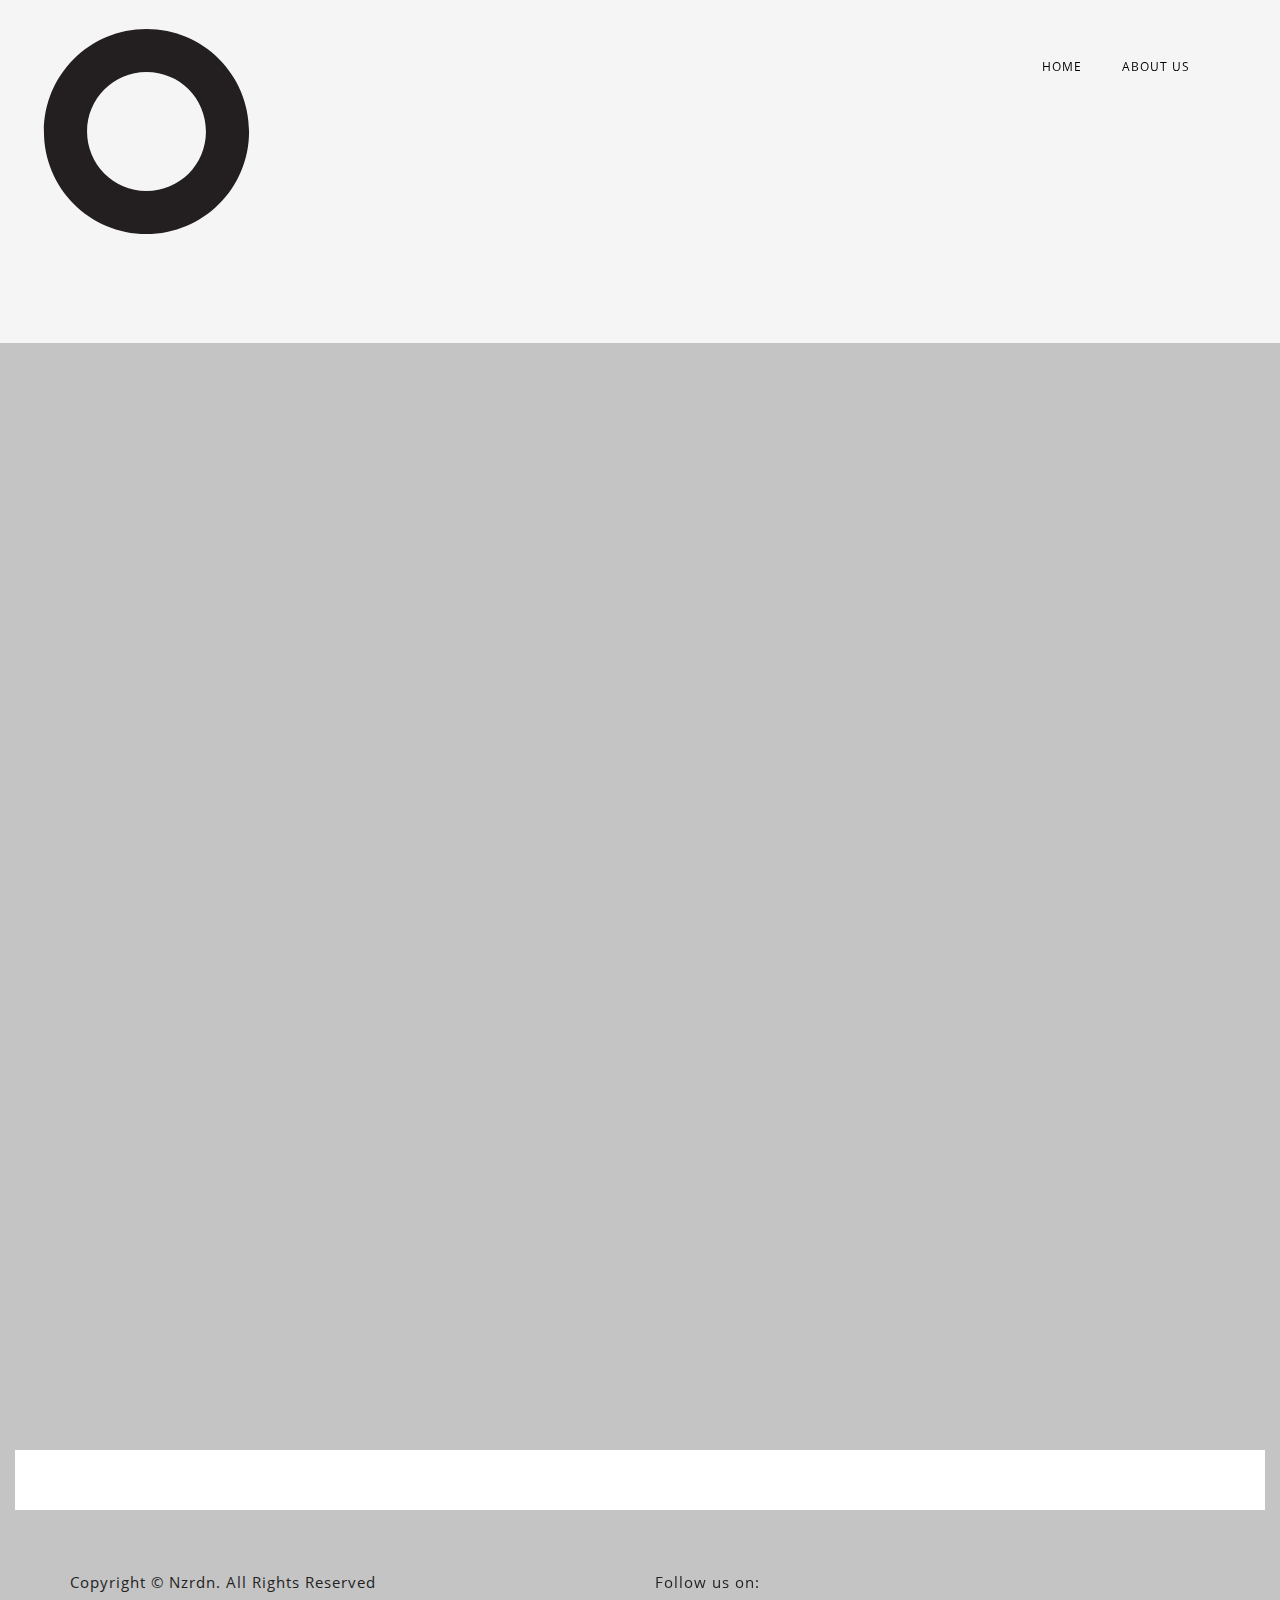
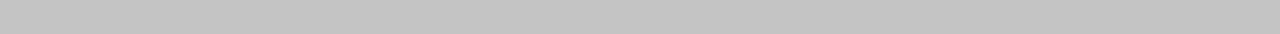
==== about.html @ a49c9fe8 "Update" ====
<!DOCTYPE html>
<html lang="id-ID">

<head>
  <meta charset="utf-8">
  <title>About Us</title>
  <meta name="viewport" content="width=device-width, initial-scale=1.0">
  <!-- Le HTML5 shim, for IE6-8 support of HTML5 elements -->
  <!--[if lt IE 9]>
      <script src="http://html5shim.googlecode.com/svn/trunk/html5.js"></script>
    <![endif]-->
  <link rel="shortcut icon" href="favicon.ico">

  </style>
  <link rel="stylesheet" id="stylesheet-css" href="css/style.css" type="text/css" media="all">
  <link rel="stylesheet" id="flex-slider-css" href="css/flexslider.css" type="text/css" media="all">
  <link rel="stylesheet" id="owl_carousel-css" href="css/owl.carousel.css" type="text/css" media="all">
  <link rel="stylesheet" id="owl_transitions-css" href="css/owl.transitions.css" type="text/css" media="all">
  <link rel="stylesheet" id="owl_theme-css" href="css/owl.theme.css" type="text/css" media="all">
  <link rel="stylesheet" id="contact-form-7-css" href="css/styles.css" type="text/css" media="all">
  <link rel="stylesheet" id="rs-plugin-settings-css" href="css/settings.css" type="text/css" media="all">
  <link rel="stylesheet" id="black-on-white-css" href="css/black-on-white.css" type="text/css" media="all">
  <link rel="stylesheet" id="nice-loader-styles-css" href="css/front-styles.css" type="text/css" media="all">
  <link rel="stylesheet" id="fontawesome-css" href="css/font-awesome.min.css" type="text/css" media="all">
  <!--[if IE 7]>
<link rel='stylesheet' id='fontawesome-ie-css'  href='//netdna.bootstrapcdn.com/font-awesome/3.2.1/css/font-awesome-ie7.min.css?ver=1.3.9' type='text/css' media='all' />
<![endif]-->
  <link rel="stylesheet" id="js_composer_front-css" href="css/js_composer.min.css" type="text/css" media="all">
  <link rel="stylesheet" id="redux-google-fonts-oi_options-css" href="css/css.css" type="text/css" media="all">
  <link rel="stylesheet" id="jetpack_css-css" href="css/jetpack.css" type="text/css" media="all">
  <link rel="stylesheet" href="css/style2.css" type="text/css" media="all">
  <style>
    /* Accessible for screen readers but hidden from view */
    .fa-hidden {
      position: absolute;
      left: -10000px;
      top: auto;
      width: 1px;
      height: 1px;
      overflow: hidden;
    }

    .rtl .fa-hidden {
      left: 10000px;
    }

    .fa-showtext {
      margin-right: 5px;
    }
  </style>
  <script type="text/javascript" src="js/jquery.js"></script>
  <script type="text/javascript" src="js/jquery-migrate.min.js"></script>
  <script type="text/javascript" src="js/jquery.themepunch.tools.min.js"></script>
  <script type="text/javascript" src="js/jquery.themepunch.revolution.min.js"></script>
  <script type="text/javascript">
    /* <![CDATA[ */
    var SnazzyDataForSnazzyMaps = [];
    SnazzyDataForSnazzyMaps = { "id": 151, "name": "Ultra Light with Labels", "description": "Light Rust", "url": "https:\/\/snazzymaps.com\/style\/151\/ultra-light-with-labels", "imageUrl": "https:\/\/snazzy-maps-cdn.azureedge.net\/assets\/151-ultra-light-with-labels.png?v=20170110063604", "json": "[{\"featureType\":\"water\",\"elementType\":\"geometry\",\"stylers\":[{\"color\":\"#e9e9e9\"},{\"lightness\":17}]},{\"featureType\":\"landscape\",\"elementType\":\"geometry\",\"stylers\":[{\"color\":\"#f5f5f5\"},{\"lightness\":20}]},{\"featureType\":\"road.highway\",\"elementType\":\"geometry.fill\",\"stylers\":[{\"color\":\"#ffffff\"},{\"lightness\":17}]},{\"featureType\":\"road.highway\",\"elementType\":\"geometry.stroke\",\"stylers\":[{\"color\":\"#ffffff\"},{\"lightness\":29},{\"weight\":0.2}]},{\"featureType\":\"road.arterial\",\"elementType\":\"geometry\",\"stylers\":[{\"color\":\"#ffffff\"},{\"lightness\":18}]},{\"featureType\":\"road.local\",\"elementType\":\"geometry\",\"stylers\":[{\"color\":\"#ffffff\"},{\"lightness\":16}]},{\"featureType\":\"poi\",\"elementType\":\"geometry\",\"stylers\":[{\"color\":\"#f5f5f5\"},{\"lightness\":21}]},{\"featureType\":\"poi.park\",\"elementType\":\"geometry\",\"stylers\":[{\"color\":\"#dedede\"},{\"lightness\":21}]},{\"elementType\":\"labels.text.stroke\",\"stylers\":[{\"visibility\":\"on\"},{\"color\":\"#ffffff\"},{\"lightness\":16}]},{\"elementType\":\"labels.text.fill\",\"stylers\":[{\"saturation\":36},{\"color\":\"#333333\"},{\"lightness\":40}]},{\"elementType\":\"labels.icon\",\"stylers\":[{\"visibility\":\"off\"}]},{\"featureType\":\"transit\",\"elementType\":\"geometry\",\"stylers\":[{\"color\":\"#f2f2f2\"},{\"lightness\":19}]},{\"featureType\":\"administrative\",\"elementType\":\"geometry.fill\",\"stylers\":[{\"color\":\"#fefefe\"},{\"lightness\":20}]},{\"featureType\":\"administrative\",\"elementType\":\"geometry.stroke\",\"stylers\":[{\"color\":\"#fefefe\"},{\"lightness\":17},{\"weight\":1.2}]}]", "views": 335987, "favorites": 800, "createdBy": { "name": "hawasan", "url": "http:\/\/www.haveasign.pl" }, "createdOn": "2014-11-04T03:01:33.197", "tags": ["greyscale", "light"], "colors": ["gray", "white"] };
/* ]]> */
  </script>


  <style type="text/css" id="csseditorphone">
    @media only screen and (min-width: 320px) and (max-width: 667px) {
      blockquote {
        font-size: 21px;
        margin-left: 0px !important;
      }

      .oi_post_holder {
        padding: 10px;
      }

      .wpb_text_column {
        padding-left: 10px !important;
        padding-right: 10px !important;
      }

    }
  </style>

  <style>
    .wuc-overlay {
      background-image: url('');
    }

    #wuc-wrapper #wuc-box h2.title,
    #wuc-box .subtitle,
    #defaultCountdown,
    #defaultCountdown span {
      color: #fff
    }
  </style>
  <link rel="alternate" href="#" hreflang="id">
  <link rel="alternate" href="#" hreflang="en">

  <style type="text/css">
    img#wpstats {
      display: none
    }
  </style>

  <meta name="generator"
    content="Powered by Slider Revolution 5.2.5.4 - responsive, Mobile-Friendly Slider Plugin for WordPress with comfortable drag and drop interface.">
  <link rel="stylesheet" type="text/css" id="wp-custom-css" href="index_1.html">
  <style type="text/css" data-type="vc_shortcodes-custom-css">
    .vc_custom_1485144330082 {
      margin-top: 80px !important;
      margin-bottom: 80px !important;
      padding-left: 8% !important;
    }
  </style><noscript>
    <style type="text/css">
      .wpb_animate_when_almost_visible {
        opacity: 1;
      }
    </style>
  </noscript>
  <link href="css/css_1.css" rel="stylesheet">
  <link href="css/css_2.css" rel="stylesheet">

</head>

<body
  class="home page-template page-template-portfolio page-template-portfolio-php page page-id-2400 wp_nice_loader_body wpb-js-composer js-comp-ver-4.12 vc_responsive">
  <!-- Content Area -->
  <div class="oi_head_holder">
    <div class="container">
      <div class="row">
        <div class="col-md-3 col-sm-3 io_xs">
          <a class="brand-logo" href="#"><img src="fonts/orkha.svg" alt=""></a>
        </div>
        <div class="col-md-9 col-sm-9 io_xs">
          <i class="fa fa-bars visible-xs oi_xs_menu"></i>
          <div class="menu-menu-bahasa-container">
            <ul id="menu-menu-bahasa" class="oi_header_menu">
              <li id="menu-item-2385" class="menu-item menu-item-type-post_type menu-item-object-page menu-item-2385"><a
                  href="index.html">Home</a></li>
              <li id="menu-item-2461" class="menu-item menu-item-type-post_type menu-item-object-page menu-item-2461"><a
                  href="about.html">About Us</a></li>
            </ul>
          </div>
        </div>
      </div>

      <div class="oi_real_menu_holder text-center">

      </div>
    </div>
  </div>
  <div class="clearfix"></div>
  <div class="this_page">

    <div class="oi_s_t_wo_s">
      <div class="container-fluid">
        <div data-vc-parallax="1.5"
          class="vc_row wpb_row vc_row-fluid oi_inner_without_paddings parent vc_row-o-full-height vc_row-o-content-middle vc_general vc_parallax vc_parallax-content-moving">
          <div class="wpb_column vc_column_container vc_col-sm-12">
            <div class="vc_column-inner ">
              <div class="wpb_wrapper">
                <div
                  class="wpb_text_column wpb_content_element  wpb_animate_when_almost_visible wpb_bottom-to-top vc_custom_1485144330082 intro">
                  <div class="wpb_wrapper">
                    <h1 style="text-align: left;">About Us</h1>
                  </div>
                </div>
              </div>
            </div>
          </div>
        </div>
        <div id="see-more-holder" class="vc_row wpb_row vc_row-fluid oi_inner_without_paddings">
          <div class="wpb_column vc_column_container vc_col-sm-12">
            <div class="vc_column-inner ">
              <div class="wpb_wrapper">
                <div class="wpb_raw_code wpb_content_element wpb_raw_html">
                  <div class="wpb_wrapper">

                    <script>
                      $('#scrollDown').click(function () {
                        $("html, body").animate({ scrollTop: $(window).height() }, 800);
                        return false;
                      });
                    </script>
                  </div>
                </div>
              </div>
            </div>
          </div>
        </div>
        <div class="row oi_port_container oi_wall">

          <div class="oi_strange_portfolio_item oi_col col-md-4 wall-portfolio-squre illustration print ">
            <div class="oi_vc_potrfolio oi_p_x1" style="background:url(images/leftover-ig-1-.jpg)">
              <a class="oi_vc_port_mask" style="background:#ffffff" href="#">
                <div class="oi_vc_text_span text-center">
                  <h3 class="oi_sub_legend" style="color:rgb(0, 0, 0)">Ivan Eliansyah</h3>
                  <div class="oi_vc_port_cat" style="color:#fff"></div>
                </div>
              </a>
            </div>
          </div>

          <div
            class="oi_strange_portfolio_item oi_col col-md-4 wall-portfolio-squre book-cover editorial illustration ">
            <div class="oi_vc_potrfolio oi_p_x1" style="background:url(images/.jpg)">
              <a class="oi_vc_port_mask" style="background:#ffffff" href="#">
                <div class="oi_vc_text_span text-center">
                  <h3 class="oi_sub_legend" style="color:#000000">Nizarudin Fahmi</h3>
                  <div class="oi_vc_port_cat" style="color:#fff"></div>
                </div>
              </a>
            </div>
          </div>

          <div class="oi_strange_portfolio_item oi_col col-md-4 wall-portfolio-squre branding logos ">
            <div class="oi_vc_potrfolio oi_p_x1" style="background:url(images/cover-pancasila-.jpg)">
              <a class="oi_vc_port_mask" style="background:#ffffff" href="#">
                <div class="oi_vc_text_span text-center">
                  <h3 class="oi_sub_legend" style="color:#000000">M. Ja'far Samsul</h3>
                  <div class="oi_vc_port_cat" style="color:#fff">Jafar </div>
                </div>
              </a>
            </div>
          </div>

        </div>
        <div class="oi_load_more_holder">

          <span class="oi_counts"><span id="oi_masorny_posts_per_page">9</span> / <span
              id="oi_max_masorny_posts">13</span></span>
        </div>
      </div>
    </div>
  </div>
  <!--<a class="oi_full_btn" href="#">View our entire WordPress theme collection →</a>-->
  <div class="container">
    <div class="oi_footer">
      <div class="row">
        <div class="col-md-6 footer_text">
          Copyright © Nzrdn. All Rights Reserved </div>
        <div class="col-md-6 footer_text socials">
          Follow us on:&nbsp;&nbsp;<a href="#"><i class="fa fa-facebook-square"></i></a><a href="#"><i
              class="fa fa-twitter-square"></i></a><a href="#"><i class="fa fa-instagram"></i></a><a href="#"><i
              class="fa fa-behance"></i></a>
        </div>
      </div>
    </div>
  </div>




  <div style="display:none">
  </div>
  <script type="text/javascript" src="js/scripts.js"></script>
  <script type="text/javascript" src="js/devicepx-jetpack.js"></script>
  <script type="text/javascript" src="js/front-scripts.js"></script>
  <script type="text/javascript" src="js/gprofiles.js"></script>
  <script type="text/javascript" src="js/wpgroho.js"></script>
  <script type="text/javascript" src="js/bootstrap.min.js"></script>
  <script type="text/javascript" src="js/jquery.waitforimages.js"></script>
  <script type="text/javascript" src="js/isotope.pkgd.min.js"></script>
  <script type="text/javascript" src="js/lightbox.min.js"></script>
  <script type="text/javascript" src="js/jquery.flexslider-min.js"></script>
  <script type="text/javascript" src="js/imagesloaded.js"></script>
  <script type="text/javascript" src="js/gmap3.min.js"></script>
  <script type="text/javascript" src="js/custom.js"></script>
  <script type="text/javascript" src="js/wp-embed.min.js"></script>
  <script type="text/javascript" src="js/js_composer_front.min.js"></script>
  <script type="text/javascript" src="js/skrollr.min.js"></script>
  <script type="text/javascript" src="js/waypoints.min.js"></script>
  <script>        $('#scrollDown').click(function () {
      $("html, body").animate({ scrollTop: $(window).height() }, 800);
      return false;
    });
  </script>
</body>

</html>
---- css/style.css ----
/*
Theme Name: Buran
Theme URI: http://themeforest.net/user/OrangeIdea/portfolio
Description: Buran - Responsive Theme For WordPress
Author: OrangeIdea
Author URI: http://themeforest.net/user/OrangeIdea
Version: 1.0.8
Tags: one-column, two-columns, left-sidebar, right-sidebar, fluid-layout, fixed-layout, custom-menu, full-width-template, rtl-language-support, sticky-post, theme-options, translation-ready
License: 
License URI:
*/
@import url('bootstrap.css');
@import url('main_style.css');
@import url('options.css');
---- css/styles.css ----
div.wpcf7 {
	margin: 0;
	padding: 0;
}

div.wpcf7-response-output {
	margin: 2em 0.5em 1em;
	padding: 0.2em 1em;
}

div.wpcf7 .screen-reader-response {
	position: absolute;
	overflow: hidden;
	clip: rect(1px, 1px, 1px, 1px);
	height: 1px;
	width: 1px;
	margin: 0;
	padding: 0;
	border: 0;
}

div.wpcf7-mail-sent-ok {
	border: 2px solid #398f14;
}

div.wpcf7-mail-sent-ng {
	border: 2px solid #ff0000;
}

div.wpcf7-spam-blocked {
	border: 2px solid #ffa500;
}

div.wpcf7-validation-errors {
	border: 2px solid #f7e700;
}

.wpcf7-form-control-wrap {
	position: relative;
}

span.wpcf7-not-valid-tip {
	color: #f00;
	font-size: 1em;
	font-weight: normal;
	display: block;
}

.use-floating-validation-tip span.wpcf7-not-valid-tip {
	position: absolute;
	top: 20%;
	left: 20%;
	z-index: 100;
	border: 1px solid #ff0000;
	background: #fff;
	padding: .2em .8em;
}

span.wpcf7-list-item {
	display: inline-block;
	margin: 0 0 0 1em;
}

span.wpcf7-list-item-label::before,
span.wpcf7-list-item-label::after {
	content: " ";
}

.wpcf7-display-none {
	display: none;
}

div.wpcf7 .ajax-loader {
	visibility: hidden;
	display: inline-block;
	background-image: url('../images/ajax-loader.gif');
	width: 16px;
	height: 16px;
	border: none;
	padding: 0;
	margin: 0 0 0 4px;
	vertical-align: middle;
}

div.wpcf7 .ajax-loader.is-active {
	visibility: visible;
}

div.wpcf7 div.ajax-error {
	display: none;
}

div.wpcf7 .placeheld {
	color: #888;
}

div.wpcf7 .wpcf7-recaptcha iframe {
	margin-bottom: 0;
}

div.wpcf7 input[type="file"] {
	cursor: pointer;
}

div.wpcf7 input[type="file"]:disabled {
	cursor: default;
}
---- css/settings.css ----
/*-----------------------------------------------------------------------------

-	Revolution Slider 5.0 Default Style Settings -

Screen Stylesheet

version:   	5.0.0
date:      	29/10/15
author:		themepunch
email:     	info@themepunch.com
website:   	http://www.themepunch.com
-----------------------------------------------------------------------------*/



.rtl {	direction: rtl;}
@font-face {
  font-family: 'revicons';
  src: url('../fonts/revicons.eot');
  src: url('../fonts/revicons.eot#iefix') format('embedded-opentype'),
       url('../fonts/revicons.woff') format('woff'),
       url('../fonts/revicons.ttf') format('truetype'),
       url('../fonts/revicons.svg#revicons') format('svg');
  font-weight: normal;
  font-style: normal;
}

 [class^="revicon-"]:before, [class*=" revicon-"]:before {
  font-family: "revicons";
  font-style: normal;
  font-weight: normal;
  speak: none;
  display: inline-block;
  text-decoration: inherit;
  width: 1em;
  margin-right: .2em;
  text-align: center; 

  /* For safety - reset parent styles, that can break glyph codes*/
  font-variant: normal;
  text-transform: none;

  /* fix buttons height, for twitter bootstrap */
  line-height: 1em;

  /* Animation center compensation - margins should be symmetric */
  /* remove if not needed */
  margin-left: .2em;

  /* you can be more comfortable with increased icons size */
  /* font-size: 120%; */

  /* Uncomment for 3D effect */
  /* text-shadow: 1px 1px 1px rgba(127, 127, 127, 0.3); */
}

.revicon-search-1:before { content: '\e802'; } /* '' */
.revicon-pencil-1:before { content: '\e831'; } /* '' */
.revicon-picture-1:before { content: '\e803'; } /* '' */
.revicon-cancel:before { content: '\e80a'; } /* '' */
.revicon-info-circled:before { content: '\e80f'; } /* '' */
.revicon-trash:before { content: '\e801'; } /* '' */
.revicon-left-dir:before { content: '\e817'; } /* '' */
.revicon-right-dir:before { content: '\e818'; } /* '' */
.revicon-down-open:before { content: '\e83b'; } /* '' */
.revicon-left-open:before { content: '\e819'; } /* '' */
.revicon-right-open:before { content: '\e81a'; } /* '' */
.revicon-angle-left:before { content: '\e820'; } /* '' */
.revicon-angle-right:before { content: '\e81d'; } /* '' */
.revicon-left-big:before { content: '\e81f'; } /* '' */
.revicon-right-big:before { content: '\e81e'; } /* '' */
.revicon-magic:before { content: '\e807'; } /* '' */
.revicon-picture:before { content: '\e800'; } /* '' */
.revicon-export:before { content: '\e80b'; } /* '' */
.revicon-cog:before { content: '\e832'; } /* '' */
.revicon-login:before { content: '\e833'; } /* '' */
.revicon-logout:before { content: '\e834'; } /* '' */
.revicon-video:before { content: '\e805'; } /* '' */
.revicon-arrow-combo:before { content: '\e827'; } /* '' */
.revicon-left-open-1:before { content: '\e82a'; } /* '' */
.revicon-right-open-1:before { content: '\e82b'; } /* '' */
.revicon-left-open-mini:before { content: '\e822'; } /* '' */
.revicon-right-open-mini:before { content: '\e823'; } /* '' */
.revicon-left-open-big:before { content: '\e824'; } /* '' */
.revicon-right-open-big:before { content: '\e825'; } /* '' */
.revicon-left:before { content: '\e836'; } /* '' */
.revicon-right:before { content: '\e826'; } /* '' */
.revicon-ccw:before { content: '\e808'; } /* '' */
.revicon-arrows-ccw:before { content: '\e806'; } /* '' */
.revicon-palette:before { content: '\e829'; } /* '' */
.revicon-list-add:before { content: '\e80c'; } /* '' */
.revicon-doc:before { content: '\e809'; } /* '' */
.revicon-left-open-outline:before { content: '\e82e'; } /* '' */
.revicon-left-open-2:before { content: '\e82c'; } /* '' */
.revicon-right-open-outline:before { content: '\e82f'; } /* '' */
.revicon-right-open-2:before { content: '\e82d'; } /* '' */
.revicon-equalizer:before { content: '\e83a'; } /* '' */
.revicon-layers-alt:before { content: '\e804'; } /* '' */
.revicon-popup:before { content: '\e828'; } /* '' */

							

/******************************
	-	BASIC STYLES		-
******************************/

.rev_slider_wrapper{
	position:relative;
	z-index: 0;
}


.rev_slider{
	position:relative;
	overflow:visible;
}

.tp-overflow-hidden { overflow:hidden;}

.tp-simpleresponsive img,
.rev_slider img{
	max-width:none !important;
	-moz-transition: none;
	-webkit-transition: none;
	-o-transition: none;
	transition: none;
	margin:0px;
	padding:0px;
	border-width:0px;
	border:none;
}

.rev_slider .no-slides-text{
	font-weight:bold;
	text-align:center;
	padding-top:80px;
}

.rev_slider >ul,
.rev_slider_wrapper >ul,
.tp-revslider-mainul >li,
.rev_slider >ul >li,
.rev_slider >ul >li:before,
.tp-revslider-mainul >li:before,
.tp-simpleresponsive >ul,
.tp-simpleresponsive >ul >li,
.tp-simpleresponsive >ul >li:before,
.tp-revslider-mainul >li,
.tp-simpleresponsive >ul >li{
	list-style:none !important;
	position:absolute;	
	margin:0px !important;
	padding:0px !important;
	overflow-x: visible;
	overflow-y: visible;
	list-style-type: none !important;
	background-image:none;
	background-position:0px 0px;
	text-indent: 0em;
	top:0px;left:0px;
}


.tp-revslider-mainul >li,
.rev_slider >ul >li,
.rev_slider >ul >li:before,
.tp-revslider-mainul >li:before,
.tp-simpleresponsive >ul >li,
.tp-simpleresponsive >ul >li:before,
.tp-revslider-mainul >li,
.tp-simpleresponsive >ul >li { 
	visibility:hidden; 
}

.tp-revslider-slidesli,
.tp-revslider-mainul	{	
	padding:0 !important; 
	margin:0 !important; 
	list-style:none !important;
}

.rev_slider li.tp-revslider-slidesli {
    position: absolute !important;
}


.tp-caption .rs-untoggled-content { display:block;}
.tp-caption .rs-toggled-content { display:none;}

.rs-toggle-content-active.tp-caption .rs-toggled-content { display:block;}
.rs-toggle-content-active.tp-caption .rs-untoggled-content { display:none;}

.rev_slider .tp-caption,
.rev_slider .caption 	{ 
	position:relative;  
	visibility:hidden; 
	white-space: nowrap;
	display: block;
}


.rev_slider .tp-mask-wrap .tp-caption,
.rev_slider .tp-mask-wrap *:last-child,
.wpb_text_column .rev_slider .tp-mask-wrap .tp-caption,
.wpb_text_column .rev_slider .tp-mask-wrap *:last-child{
	margin-bottom:0;

}

.tp-svg-layer svg {	width:100%; height:100%;position: relative;vertical-align: top}

	
/* CAROUSEL FUNCTIONS */
.tp-carousel-wrapper {
	cursor:url(../openhand.cur), move;
}
.tp-carousel-wrapper.dragged {
	cursor:url(../closedhand.cur), move;
}

/* ADDED FOR SLIDELINK MANAGEMENT */
.tp-caption {
	z-index:1
}

.tp_inner_padding {	
	box-sizing:border-box;	
	-webkit-box-sizing:border-box;
	-moz-box-sizing:border-box;
	max-height:none !important;	
}


.tp-caption {	
	-moz-user-select: none;
	-khtml-user-select: none;
	-webkit-user-select: none;
	-o-user-select: none;	
	position:absolute;
	-webkit-font-smoothing: antialiased !important;
}

.tp-caption.tp-layer-selectable {
	-moz-user-select: all;
	-khtml-user-select: all;
	-webkit-user-select: all;
	-o-user-select: all;	
}

.tp-forcenotvisible,
.tp-hide-revslider,
.tp-caption.tp-hidden-caption {	
	visibility:hidden !important; 
	display:none !important
}

.rev_slider embed,
.rev_slider iframe,
.rev_slider object,
.rev_slider audio,
.rev_slider video {
	max-width: none !important
}






/**********************************************
	-	FULLSCREEN AND FULLWIDHT CONTAINERS	-
**********************************************/
.rev_slider_wrapper	{	width:100%;}

.fullscreen-container {	
	position:relative;
	padding:0;
}


.fullwidthbanner-container{
	position:relative;
	padding:0;
	overflow:hidden;
}

.fullwidthbanner-container .fullwidthabanner{
	width:100%;
	position:relative;
}



/*********************************
	-	SPECIAL TP CAPTIONS -
**********************************/

.tp-static-layers				{	
	position:absolute; z-index:101; top:0px;left:0px;
	/*pointer-events:none;*/

}


.tp-caption .frontcorner		{
	width: 0;
	height: 0;
	border-left: 40px solid transparent;
	border-right: 0px solid transparent;
	border-top: 40px solid #00A8FF;
	position: absolute;left:-40px;top:0px;
}

.tp-caption .backcorner		{
	width: 0;
	height: 0;
	border-left: 0px solid transparent;
	border-right: 40px solid transparent;
	border-bottom: 40px solid #00A8FF;
	position: absolute;right:0px;top:0px;
}

.tp-caption .frontcornertop		{
	width: 0;
	height: 0;
	border-left: 40px solid transparent;
	border-right: 0px solid transparent;
	border-bottom: 40px solid #00A8FF;
	position: absolute;left:-40px;top:0px;
}

.tp-caption .backcornertop		{
	width: 0;
	height: 0;
	border-left: 0px solid transparent;
	border-right: 40px solid transparent;
	border-top: 40px solid #00A8FF;
	position: absolute;right:0px;top:0px;
}
									
.tp-layer-inner-rotation {	
	position: relative !important;
}		


/***********************************************
	-	SPECIAL ALTERNATIVE IMAGE SETTINGS	-
***********************************************/

img.tp-slider-alternative-image	{	
	width:100%; height:auto;
}


/******************************
	-	IE8 HACKS	-
*******************************/
.noFilterClass {
	filter:none !important;
}


/********************************
	-	FULLSCREEN VIDEO	-
*********************************/

.rs-background-video-layer 		{	position: absolute;top:0px;left:0px; width:100%;height:100%;visibility: hidden;z-index: 0;}

.tp-caption.coverscreenvideo	{	width:100%;height:100%;top:0px;left:0px;position:absolute;}
.caption.fullscreenvideo,
.tp-caption.fullscreenvideo		{	left:0px; top:0px; position:absolute;width:100%;height:100%}

.caption.fullscreenvideo iframe,
.caption.fullscreenvideo audio,
.caption.fullscreenvideo video,
.tp-caption.fullscreenvideo iframe,
.tp-caption.fullscreenvideo iframe audio,
.tp-caption.fullscreenvideo iframe video	{ width:100% !important; height:100% !important; display: none}

.fullcoveredvideo audio,
.fullscreenvideo audio
.fullcoveredvideo video,
.fullscreenvideo video				{	background: #000}

.fullcoveredvideo .tp-poster		{	background-position: center center;background-size: cover;width:100%;height:100%;top:0px;left:0px}


.videoisplaying .html5vid .tp-poster	{	display: none}

.tp-video-play-button					{	
	background:#000;
	background:rgba(0,0,0,0.3);										
	border-radius:5px;-moz-border-radius:5px;-webkit-border-radius:5px;
	position: absolute;
	top: 50%;
	left: 50%;										
	color: #FFF;
	z-index: 3;
	margin-top: -25px;
	margin-left: -25px;
	line-height: 50px !important;
	text-align: center;
	cursor: pointer;
	width: 50px;
	height:50px;
	box-sizing: border-box;
	-moz-box-sizing: border-box;	
	display: inline-block;	
	vertical-align: top;
	z-index: 4;
	opacity: 0;
	-webkit-transition:opacity 300ms ease-out !important;
	-moz-transition:opacity 300ms ease-out !important;
	-o-transition:opacity 300ms ease-out !important;
	transition:opacity 300ms ease-out !important;				
}

.tp-hiddenaudio,
.tp-audio-html5 .tp-video-play-button { display:none !important;}
.tp-caption .html5vid					{	width:100% !important; height:100% !important;}									
.tp-video-play-button i 				{	width:50px;height:50px; display:inline-block; text-align: center; vertical-align: top; line-height: 50px !important; font-size: 40px !important;}									
.tp-caption:hover .tp-video-play-button	{	opacity: 1;}
.tp-caption .tp-revstop					{	display:none; border-left:5px solid #fff !important; border-right:5px solid #fff !important;margin-top:15px !important;line-height: 20px !important;vertical-align: top; font-size:25px !important;}
.videoisplaying .revicon-right-dir		{	display:none}
.videoisplaying .tp-revstop				{	display:inline-block}

.videoisplaying  .tp-video-play-button			{	display:none}
.tp-caption:hover .tp-video-play-button 		{ 	display:block}

.fullcoveredvideo .tp-video-play-button			{	display:none !important}


.fullscreenvideo .fullscreenvideo audio 		{	object-fit:contain !important;}
.fullscreenvideo .fullscreenvideo video 		{	object-fit:contain !important;}

.fullscreenvideo .fullcoveredvideo audio 		{	object-fit:cover !important;}
.fullscreenvideo .fullcoveredvideo video 		{	object-fit:cover !important;}

.tp-video-controls {
	position: absolute;
	bottom: 0;
	left: 0;
	right: 0;
	padding: 5px;
	opacity: 0;
	-webkit-transition: opacity .3s;
	-moz-transition: opacity .3s;
	-o-transition: opacity .3s;
	-ms-transition: opacity .3s;
	transition: opacity .3s;
	background-image: linear-gradient(to bottom, rgb(0,0,0) 13%, rgb(50,50,50) 100%);
	background-image: -o-linear-gradient(bottom, rgb(0,0,0) 13%, rgb(50,50,50) 100%);
	background-image: -moz-linear-gradient(bottom, rgb(0,0,0) 13%, rgb(50,50,50) 100%);
	background-image: -webkit-linear-gradient(bottom, rgb(0,0,0) 13%, rgb(50,50,50) 100%);
	background-image: -ms-linear-gradient(bottom, rgb(0,0,0) 13%, rgb(50,50,50) 100%);
	background-image: -webkit-gradient(linear,left bottom,left top,color-stop(0.13, rgb(0,0,0)),color-stop(1, rgb(50,50,50)));	
	display:table;max-width:100%; overflow:hidden;box-sizing:border-box;-moz-box-sizing:border-box;-webkit-box-sizing:border-box;
}

.tp-caption:hover .tp-video-controls {	opacity: .9;}

.tp-video-button {
	background: rgba(0,0,0,.5);
	border: 0;
	color: #EEE;
	-webkit-border-radius: 3px;
	-moz-border-radius: 3px;
	-o-border-radius: 3px;
	border-radius: 3px;
	cursor:pointer;
	line-height:12px;
	font-size:12px;
	color:#fff;
	padding:0px;
	margin:0px;
	outline: none;
	}
.tp-video-button:hover 				{	cursor: pointer;}


.tp-video-button-wrap,
.tp-video-seek-bar-wrap,
.tp-video-vol-bar-wrap 				{ 	padding:0px 5px;display:table-cell; vertical-align: middle;}

.tp-video-seek-bar-wrap				{	width:80%}
.tp-video-vol-bar-wrap				{	width:20%}

.tp-volume-bar,
.tp-seek-bar						{	width:100%; cursor: pointer;  outline:none; line-height:12px;margin:0; padding:0;}


.rs-fullvideo-cover					{	width:100%;height:100%;top:0px;left:0px;position: absolute; background:transparent;z-index:5;}


.rs-background-video-layer video::-webkit-media-controls { display:none !important;}
.rs-background-video-layer audio::-webkit-media-controls { display:none !important;}

.tp-audio-html5 .tp-video-controls {	opacity: 1 !important; visibility: visible !important}

/********************************
	-	DOTTED OVERLAYS	-
*********************************/
.tp-dottedoverlay						{	background-repeat:repeat;width:100%;height:100%;position:absolute;top:0px;left:0px;z-index:3}
.tp-dottedoverlay.twoxtwo				{	background:url(../images/gridtile.png)}
.tp-dottedoverlay.twoxtwowhite			{	background:url(../images/gridtile_white.png)}
.tp-dottedoverlay.threexthree			{	background:url(../images/gridtile_3x3.png)}
.tp-dottedoverlay.threexthreewhite		{	background:url(../images/gridtile_3x3_white.png)}


/******************************
	-	SHADOWS		-
******************************/

.tp-shadowcover	{	width:100%;height:100%;top:0px;left:0px;background: #fff;position: absolute; z-index: -1;}
.tp-shadow1 {
	-webkit-box-shadow: 0 10px 6px -6px rgba(0,0,0,0.8);
	   -moz-box-shadow: 0 10px 6px -6px rgba(0,0,0,0.8);
	        box-shadow: 0 10px 6px -6px rgba(0,0,0,0.8);
}

.tp-shadow2:before, .tp-shadow2:after,
.tp-shadow3:before, .tp-shadow4:after
{
  z-index: -2;
  position: absolute;
  content: "";
  bottom: 10px;
  left: 10px;
  width: 50%;
  top: 85%;
  max-width:300px;
  background: transparent;
  -webkit-box-shadow: 0 15px 10px rgba(0,0,0,0.8);
  -moz-box-shadow: 0 15px 10px rgba(0,0,0,0.8);
  box-shadow: 0 15px 10px rgba(0,0,0,0.8);
  -webkit-transform: rotate(-3deg);
  -moz-transform: rotate(-3deg);
  -o-transform: rotate(-3deg);
  -ms-transform: rotate(-3deg);
  transform: rotate(-3deg);
}

.tp-shadow2:after,
.tp-shadow4:after
{
  -webkit-transform: rotate(3deg);
  -moz-transform: rotate(3deg);
  -o-transform: rotate(3deg);
  -ms-transform: rotate(3deg);
  transform: rotate(3deg);
  right: 10px;
  left: auto;
}

.tp-shadow5
{
  	position:relative;       
    -webkit-box-shadow:0 1px 4px rgba(0, 0, 0, 0.3), 0 0 40px rgba(0, 0, 0, 0.1) inset;
       -moz-box-shadow:0 1px 4px rgba(0, 0, 0, 0.3), 0 0 40px rgba(0, 0, 0, 0.1) inset;
            box-shadow:0 1px 4px rgba(0, 0, 0, 0.3), 0 0 40px rgba(0, 0, 0, 0.1) inset;
}
.tp-shadow5:before, .tp-shadow5:after
{
	content:"";
    position:absolute; 
    z-index:-2;
    -webkit-box-shadow:0 0 25px 0px rgba(0,0,0,0.6);
    -moz-box-shadow:0 0 25px 0px  rgba(0,0,0,0.6);
    box-shadow:0 0 25px 0px  rgba(0,0,0,0.6);
    top:30%;
    bottom:0;
    left:20px;
    right:20px;
    -moz-border-radius:100px / 20px;
    border-radius:100px / 20px;
}

/******************************
	-	BUTTONS	-
*******************************/

.tp-button{
	padding:6px 13px 5px;
	border-radius: 3px;
	-moz-border-radius: 3px;
	-webkit-border-radius: 3px;
	height:30px;
	cursor:pointer;
	color:#fff !important; text-shadow:0px 1px 1px rgba(0, 0, 0, 0.6) !important; font-size:15px; line-height:45px !important;
	font-family: arial, sans-serif; font-weight: bold; letter-spacing: -1px;
	text-decoration:none;
}

.tp-button.big	{	color:#fff; text-shadow:0px 1px 1px rgba(0, 0, 0, 0.6); font-weight:bold; padding:9px 20px; font-size:19px;  line-height:57px !important; }


.purchase:hover,
.tp-button:hover,
.tp-button.big:hover {	background-position:bottom, 15px 11px}

	
/*	BUTTON COLORS	*/

.tp-button.green, .tp-button:hover.green,
.purchase.green, .purchase:hover.green			{ background-color:#21a117; -webkit-box-shadow:  0px 3px 0px 0px #104d0b;        -moz-box-shadow:   0px 3px 0px 0px #104d0b;        box-shadow:   0px 3px 0px 0px #104d0b;  }

.tp-button.blue, .tp-button:hover.blue,
.purchase.blue, .purchase:hover.blue			{ background-color:#1d78cb; -webkit-box-shadow:  0px 3px 0px 0px #0f3e68;        -moz-box-shadow:   0px 3px 0px 0px #0f3e68;        box-shadow:   0px 3px 0px 0px #0f3e68}

.tp-button.red, .tp-button:hover.red,
.purchase.red, .purchase:hover.red				{ background-color:#cb1d1d; -webkit-box-shadow:  0px 3px 0px 0px #7c1212;        -moz-box-shadow:   0px 3px 0px 0px #7c1212;        box-shadow:   0px 3px 0px 0px #7c1212}

.tp-button.orange, .tp-button:hover.orange,
.purchase.orange, .purchase:hover.orange		{ background-color:#ff7700; -webkit-box-shadow:  0px 3px 0px 0px #a34c00;        -moz-box-shadow:   0px 3px 0px 0px #a34c00;        box-shadow:   0px 3px 0px 0px #a34c00}

.tp-button.darkgrey,.tp-button.grey,
.tp-button:hover.darkgrey,.tp-button:hover.grey,
.purchase.darkgrey, .purchase:hover.darkgrey	{ background-color:#555; -webkit-box-shadow:  0px 3px 0px 0px #222;        -moz-box-shadow:   0px 3px 0px 0px #222;        box-shadow:   0px 3px 0px 0px #222}

.tp-button.lightgrey, .tp-button:hover.lightgrey,
.purchase.lightgrey, .purchase:hover.lightgrey	{ background-color:#888; -webkit-box-shadow:  0px 3px 0px 0px #555;        -moz-box-shadow:   0px 3px 0px 0px #555;        box-shadow:   0px 3px 0px 0px #555}



/* TP BUTTONS DESKTOP SIZE */

.rev-btn,
.rev-btn:visited						{ 	outline:none !important; box-shadow:none !important; text-decoration: none !important; line-height: 44px; font-size: 17px; font-weight: 500; padding: 12px 35px; box-sizing:border-box;-moz-box-sizing:border-box;-webkit-box-sizing:border-box;  font-family: "Roboto", sans-serif;  cursor: pointer;}

.rev-btn.rev-uppercase,
.rev-btn.rev-uppercase:visited			{ 	text-transform: uppercase; letter-spacing: 1px; font-size: 15px; font-weight: 900; }

.rev-btn.rev-withicon i					{ 	font-size: 15px; font-weight: normal; position: relative; top: 0px; -webkit-transition: all 0.2s ease-out !important; -moz-transition: all 0.2s ease-out !important; -o-transition: all 0.2s ease-out !important; -ms-transition: all 0.2s ease-out !important; margin-left:10px !important;}

.rev-btn.rev-hiddenicon i				{ 	font-size: 15px; font-weight: normal; position: relative; top: 0px; -webkit-transition: all 0.2s ease-out !important; -moz-transition: all 0.2s ease-out !important; -o-transition: all 0.2s ease-out !important; -ms-transition: all 0.2s ease-out !important; opacity: 0; margin-left:0px !important; width:0px !important;  }
.rev-btn.rev-hiddenicon:hover i			{   opacity: 1 !important; margin-left:10px !important; width:auto !important;}

/* REV BUTTONS MEDIUM */
.rev-btn.rev-medium,
.rev-btn.rev-medium:visited				{	 line-height: 36px; font-size: 14px; padding: 10px 30px; }

.rev-btn.rev-medium.rev-withicon i		{ 	font-size: 14px; top: 0px; }

.rev-btn.rev-medium.rev-hiddenicon i	{ 	font-size: 14px; top: 0px; }


/* REV BUTTONS SMALL */
.rev-btn.rev-small,
.rev-btn.rev-small:visited				{	line-height: 28px; font-size: 12px; padding: 7px 20px; }

.rev-btn.rev-small.rev-withicon i		{	font-size: 12px; top: 0px; }

.rev-btn.rev-small.rev-hiddenicon i		{ 	font-size: 12px; top: 0px; }


/* ROUNDING OPTIONS */
.rev-maxround 							{ 	-webkit-border-radius: 30px; -moz-border-radius: 30px; border-radius: 30px; }
.rev-minround 							{ 	-webkit-border-radius: 3px; -moz-border-radius: 3px; border-radius: 3px; }	


/* BURGER BUTTON */
.rev-burger {
  position: relative;
  width: 60px;
  height: 60px;
  box-sizing: border-box;
  padding: 22px 0 0 14px;
  border-radius: 50%;
  border: 1px solid rgba(51,51,51,0.25);
  tap-highlight-color: transparent;
  cursor: pointer;
}
.rev-burger span {
  display: block;
  width: 30px;
  height: 3px;
  background: #333;
  transition: .7s;
  pointer-events: none;
  transform-style: flat !important;
}
.rev-burger span:nth-child(2) {
  margin: 3px 0;
}

#dialog_addbutton .rev-burger:hover :first-child,
.open .rev-burger :first-child,
.open.rev-burger :first-child {
  transform: translateY(6px) rotate(-45deg);
  -webkit-transform: translateY(6px) rotate(-45deg);
}
#dialog_addbutton .rev-burger:hover :nth-child(2),
.open .rev-burger :nth-child(2),
.open.rev-burger :nth-child(2) {
  transform: rotate(-45deg);
  -webkit-transform: rotate(-45deg);
  opacity: 0;
}
#dialog_addbutton .rev-burger:hover :last-child,
.open .rev-burger :last-child,
.open.rev-burger :last-child {
  transform: translateY(-6px) rotate(-135deg);
  -webkit-transform: translateY(-6px) rotate(-135deg);
}

.rev-burger.revb-white {
  border: 2px solid rgba(255,255,255,0.2);
}
.rev-burger.revb-white span {
  background: #fff;
}
.rev-burger.revb-whitenoborder {
  border: 0;
}
.rev-burger.revb-whitenoborder span {
  background: #fff;
}
.rev-burger.revb-darknoborder {
  border: 0;
}
.rev-burger.revb-darknoborder span {
  background: #333;
}

.rev-burger.revb-whitefull {
  background: #fff;
  border:none;
}

.rev-burger.revb-whitefull span {
	background:#333;
}

.rev-burger.revb-darkfull {
  background: #333;
  border:none;
}

.rev-burger.revb-darkfull span {
	background:#fff;
}


/* SCROLL DOWN BUTTON */
@-webkit-keyframes rev-ani-mouse {
	0% { opacity: 1;top: 29%;}
	15% {opacity: 1;top: 50%;}
	50% { opacity: 0;top: 50%;}
	100% { opacity: 0;top: 29%;}
}
@-moz-keyframes rev-ani-mouse {
	0% {opacity: 1;top: 29%;}
	15% {opacity: 1;top: 50%;}
	50% {opacity: 0;top: 50%;}
	100% {opacity: 0;top: 29%;}
}
@keyframes rev-ani-mouse {
	0% {opacity: 1;top: 29%;}
	15% {opacity: 1;top: 50%;}
	50% {opacity: 0;top: 50%;}
	100% {opacity: 0;top: 29%;}
}
.rev-scroll-btn {
	display: inline-block;
	position: relative;
	left: 0;
	right: 0;
	text-align: center;
	cursor: pointer;
	width:35px;
	height:55px;
	-webkit-box-sizing: border-box;
	-moz-box-sizing: border-box;
	box-sizing: border-box;
	border: 3px solid white;
	border-radius: 23px;
}
.rev-scroll-btn > * {
	display: inline-block;
	line-height: 18px;
	font-size: 13px;
	font-weight: normal;
	color: #7f8c8d;
	color: #ffffff;
	font-family: "proxima-nova", "Helvetica Neue", Helvetica, Arial, sans-serif;
	letter-spacing: 2px;
}
.rev-scroll-btn > *:hover,
.rev-scroll-btn > *:focus,
.rev-scroll-btn > *.active {
	color: #ffffff;
}
.rev-scroll-btn > *:hover,
.rev-scroll-btn > *:focus,
.rev-scroll-btn > *:active,
.rev-scroll-btn > *.active {
	filter: alpha(opacity=80);
}

.rev-scroll-btn.revs-fullwhite  {
	background:#fff;
}

.rev-scroll-btn.revs-fullwhite span {
	background: #333;	
}

.rev-scroll-btn.revs-fulldark  {
	background:#333;
	border:none;
}

.rev-scroll-btn.revs-fulldark  span {
	background: #fff;	
}

.rev-scroll-btn span {
	position: absolute;
	display: block;
	top: 29%;
	left: 50%;
	width: 8px;
	height: 8px;
	margin: -4px 0 0 -4px;
	background: white;
	border-radius: 50%;
	-webkit-animation: rev-ani-mouse 2.5s linear infinite;
	-moz-animation: rev-ani-mouse 2.5s linear infinite;
	animation: rev-ani-mouse 2.5s linear infinite;
}

.rev-scroll-btn.revs-dark {
	border-color:#333;
}
.rev-scroll-btn.revs-dark span {
	background: #333;	
}

.rev-control-btn {
	position: relative;
	display: inline-block;
	z-index: 5;	
	color: #FFF;  
	font-size: 20px;
	line-height: 60px;
	font-weight: 400;
	font-style: normal;
	font-family: Raleway;	
	text-decoration: none;
	text-align: center;
	background-color: #000;	
	border-radius: 50px;	
	text-shadow: none;
	background-color: rgba(0, 0, 0, 0.50);
	width:60px;
	height:60px;
	box-sizing: border-box;
	cursor: pointer;
}

.rev-cbutton-dark-sr	{	
	border-radius: 3px;		
}

.rev-cbutton-light	{	
	color: #333;  	
	background-color: rgba(255,255,255, 0.75);	
}

.rev-cbutton-light-sr	{		
	color: #333;  	
	border-radius: 3px;		
	background-color: rgba(255,255,255, 0.75);
}


.rev-sbutton {	
	line-height: 37px;	
	width:37px;
	height:37px;	
}

.rev-sbutton-blue	{	
	background-color: #3B5998
}
.rev-sbutton-lightblue	{	
	background-color: #00A0D1;
}
.rev-sbutton-red	{	
	background-color: #DD4B39;
}




/************************************
-	TP BANNER TIMER		-
*************************************/
.tp-bannertimer								{	visibility: hidden; width:100%; height:5px; /*background:url(../assets/timer.png);*/ background: #fff; background: rgba(0,0,0,0.15); position:absolute; z-index:200; top:0px}
.tp-bannertimer.tp-bottom					{	top:auto; bottom:0px !important;height:5px}


/*********************************************
-	BASIC SETTINGS FOR THE BANNER	-
***********************************************/

 .tp-simpleresponsive img {
	-moz-user-select: none;
    -khtml-user-select: none;
    -webkit-user-select: none;
    -o-user-select: none;
}

.tp-caption img {
	background: transparent;
	-ms-filter: "progid:DXImageTransform.Microsoft.gradient(startColorstr=#00FFFFFF,endColorstr=#00FFFFFF)";
	filter: progid:DXImageTransform.Microsoft.gradient(startColorstr=#00FFFFFF,endColorstr=#00FFFFFF);
	zoom: 1;
}



/*  CAPTION SLIDELINK   **/
.caption.slidelink a div,
.tp-caption.slidelink a div {	width:3000px; height:1500px;  background:url(../images/coloredbg.png) repeat}
.tp-caption.slidelink a span{	background:url(../images/coloredbg.png) repeat}
.tp-shape {	width:100%;height:100%;}



/*********************************************
-	WOOCOMMERCE STYLES	-
***********************************************/

.tp-caption .rs-starring				{	display: inline-block}
.tp-caption .rs-starring .star-rating	{	float: none;}

.tp-caption .rs-starring .star-rating {
	color: #FFC321 !important;
	display: inline-block;
    vertical-align: top;
}

.tp-caption .rs-starring .star-rating, 
.tp-caption .rs-starring-page .star-rating {	
	position: relative;
	height: 1em;
	
	width: 5.4em;
	font-family: star;
}

.tp-caption  .rs-starring .star-rating:before, 
.tp-caption  .rs-starring-page .star-rating:before {
	content: "\73\73\73\73\73";
	color: #E0DADF;
	float: left;
	top: 0;
	left: 0;
	position: absolute;
}

.tp-caption .rs-starring .star-rating span {
	overflow: hidden;
	float: left;
	top: 0;
	left: 0;
	position: absolute;
	padding-top: 1.5em;
	font-size: 1em !important;
}

.tp-caption .rs-starring .star-rating span:before,
.tp-caption .rs-starring .star-rating span:before {
	content: "\53\53\53\53\53";
	top: 0;
	position: absolute;
	left: 0;
}

.tp-caption .rs-starring .star-rating {
	color: #FFC321 !important;
}


.tp-caption .rs-starring .star-rating, 
.tp-caption .rs-starring-page .star-rating {
	
	font-size: 1em !important;
	font-family: star;
}


/******************************
	-	LOADER FORMS	-
********************************/

.tp-loader 	{
	top:50%; left:50%;
	z-index:10000;
	position:absolute;
}

.tp-loader.spinner0 {
	width: 40px;
	height: 40px;
	background-color: #fff;
	background:url(../images/loader.gif) no-repeat center center;
	box-shadow: 0px 0px 20px 0px rgba(0,0,0,0.15);
	-webkit-box-shadow: 0px 0px 20px 0px rgba(0,0,0,0.15);
	margin-top:-20px;
	margin-left:-20px;
	-webkit-animation: tp-rotateplane 1.2s infinite ease-in-out;
	animation: tp-rotateplane 1.2s infinite ease-in-out;
	border-radius: 3px;
	-moz-border-radius: 3px;
	-webkit-border-radius: 3px;
}


.tp-loader.spinner1 {
	width: 40px;
	height: 40px;
	background-color: #fff;
	box-shadow: 0px 0px 20px 0px rgba(0,0,0,0.15);
	-webkit-box-shadow: 0px 0px 20px 0px rgba(0,0,0,0.15);
	margin-top:-20px;
	margin-left:-20px;
	-webkit-animation: tp-rotateplane 1.2s infinite ease-in-out;
	animation: tp-rotateplane 1.2s infinite ease-in-out;
	border-radius: 3px;
	-moz-border-radius: 3px;
	-webkit-border-radius: 3px;
}



.tp-loader.spinner5 	{	
	background:url(../images/loader.gif) no-repeat 10px 10px;
	background-color:#fff;
	margin:-22px -22px;
	width:44px;height:44px;
	border-radius: 3px;
	-moz-border-radius: 3px;
	-webkit-border-radius: 3px;
}


@-webkit-keyframes tp-rotateplane {
  0% { -webkit-transform: perspective(120px) }
  50% { -webkit-transform: perspective(120px) rotateY(180deg) }
  100% { -webkit-transform: perspective(120px) rotateY(180deg)  rotateX(180deg) }
}

@keyframes tp-rotateplane {
  0% { transform: perspective(120px) rotateX(0deg) rotateY(0deg);} 
  50% { transform: perspective(120px) rotateX(-180.1deg) rotateY(0deg);} 
  100% { transform: perspective(120px) rotateX(-180deg) rotateY(-179.9deg);}
}


.tp-loader.spinner2 {
	width: 40px;
	height: 40px;
	margin-top:-20px;margin-left:-20px;
	background-color: #ff0000;
	box-shadow: 0px 0px 20px 0px rgba(0,0,0,0.15);
	-webkit-box-shadow: 0px 0px 20px 0px rgba(0,0,0,0.15);
	border-radius: 100%;
	-webkit-animation: tp-scaleout 1.0s infinite ease-in-out;
	animation: tp-scaleout 1.0s infinite ease-in-out;
}

@-webkit-keyframes tp-scaleout {
  0% { -webkit-transform: scale(0.0) }
  100% {-webkit-transform: scale(1.0); opacity: 0;}
}

@keyframes tp-scaleout {
  0% {transform: scale(0.0);-webkit-transform: scale(0.0);} 
  100% {transform: scale(1.0);-webkit-transform: scale(1.0);opacity: 0;}
}


.tp-loader.spinner3 {
  margin: -9px 0px 0px -35px;
  width: 70px;
  text-align: center;
}

.tp-loader.spinner3 .bounce1,
.tp-loader.spinner3 .bounce2,
.tp-loader.spinner3 .bounce3 {
  width: 18px;
  height: 18px;
  background-color: #fff;
  box-shadow: 0px 0px 20px 0px rgba(0,0,0,0.15);
  -webkit-box-shadow: 0px 0px 20px 0px rgba(0,0,0,0.15);
  border-radius: 100%;
  display: inline-block;
  -webkit-animation: tp-bouncedelay 1.4s infinite ease-in-out;
  animation: tp-bouncedelay 1.4s infinite ease-in-out;
  /* Prevent first frame from flickering when animation starts */
  -webkit-animation-fill-mode: both;
  animation-fill-mode: both;
}

.tp-loader.spinner3 .bounce1 {
  -webkit-animation-delay: -0.32s;
  animation-delay: -0.32s;
}

.tp-loader.spinner3 .bounce2 {
  -webkit-animation-delay: -0.16s;
  animation-delay: -0.16s;
}

@-webkit-keyframes tp-bouncedelay {
  0%, 80%, 100% { -webkit-transform: scale(0.0) }
  40% { -webkit-transform: scale(1.0) }
}

@keyframes tp-bouncedelay {
  0%, 80%, 100% {transform: scale(0.0);} 
  40% {transform: scale(1.0);}
}




.tp-loader.spinner4 {
  margin: -20px 0px 0px -20px;
  width: 40px;
  height: 40px;
  text-align: center;
  -webkit-animation: tp-rotate 2.0s infinite linear;
  animation: tp-rotate 2.0s infinite linear;
}

.tp-loader.spinner4 .dot1,
.tp-loader.spinner4 .dot2 {
  width: 60%;
  height: 60%;
  display: inline-block;
  position: absolute;
  top: 0;
  background-color: #fff;
  border-radius: 100%;
  -webkit-animation: tp-bounce 2.0s infinite ease-in-out;
  animation: tp-bounce 2.0s infinite ease-in-out;
  box-shadow: 0px 0px 20px 0px rgba(0,0,0,0.15);
  -webkit-box-shadow: 0px 0px 20px 0px rgba(0,0,0,0.15);
}

.tp-loader.spinner4 .dot2 {
  top: auto;
  bottom: 0px;
  -webkit-animation-delay: -1.0s;
  animation-delay: -1.0s;
}

@-webkit-keyframes tp-rotate { 100% { -webkit-transform: rotate(360deg) }}
@keyframes tp-rotate { 100% { transform: rotate(360deg); -webkit-transform: rotate(360deg) }}

@-webkit-keyframes tp-bounce {
  0%, 100% { -webkit-transform: scale(0.0) }
  50% { -webkit-transform: scale(1.0) }
}

@keyframes tp-bounce {
  0%, 100% {transform: scale(0.0);} 
  50% { transform: scale(1.0);}
}



/***********************************************
	-  STANDARD NAVIGATION SETTINGS 
***********************************************/


.tp-thumbs.navbar,
.tp-bullets.navbar,
.tp-tabs.navbar					{	border:none; min-height: 0; margin:0; border-radius: 0; -moz-border-radius:0; -webkit-border-radius:0;}

.tp-tabs,
.tp-thumbs,
.tp-bullets						{	position:absolute; display:block; z-index:1000; top:0px; left:0px;}

.tp-tab,
.tp-thumb 						{	cursor: pointer; position:absolute;opacity:0.5;  box-sizing: border-box;-moz-box-sizing: border-box;-webkit-box-sizing: border-box;}

.tp-arr-imgholder,
.tp-videoposter,
.tp-thumb-image,
.tp-tab-image					{	background-position: center center; background-size:cover;width:100%;height:100%; display:block; position:absolute;top:0px;left:0px;}

.tp-tab:hover,
.tp-tab.selected,
.tp-thumb:hover,
.tp-thumb.selected				{	opacity:1;}

.tp-tab-mask,
.tp-thumb-mask 					{	box-sizing:border-box !important; -webkit-box-sizing:border-box !important; -moz-box-sizing:border-box !important}

.tp-tabs,
.tp-thumbs						{	box-sizing:content-box !important; -webkit-box-sizing:content-box !important; -moz-box-sizing: content-box !important}

.tp-bullet 						{	width:15px;height:15px; position:absolute; background:#fff; background:rgba(255,255,255,0.3); cursor: pointer;}
.tp-bullet.selected,
.tp-bullet:hover				{	background:#fff;}

.tp-bannertimer					{	background:#000; background:rgba(0,0,0,0.15); height:5px;}


.tparrows						{	cursor:pointer; background:#000; background:rgba(0,0,0,0.5); width:40px;height:40px;position:absolute; display:block; z-index:1000; }
.tparrows:hover 				{	background:#000;}
.tparrows:before				{	font-family: "revicons"; font-size:15px; color:#fff; display:block; line-height: 40px; text-align: center;}
.tparrows.tp-leftarrow:before	{	content: '\e824'; }
.tparrows.tp-rightarrow:before	{	content: '\e825'; }



/***************************
	- KEN BURNS FIXES -
***************************/

body.rtl .tp-kbimg {left: 0 !important}



/***************************
	- 3D SHADOW MODE -
***************************/

.dddwrappershadow { box-shadow:0 45px 100px rgba(0, 0, 0, 0.4);}

/*******************
	- DEBUG MODE -
*******************/

.hglayerinfo				   {	  position: fixed;
  bottom: 0px;
  left: 0px;
  color: #FFF;
  font-size: 12px;
  line-height: 20px;
  font-weight: 600;
  background: rgba(0, 0, 0, 0.75);
  padding: 5px 10px;
  z-index: 2000;
  white-space: normal;}
.hginfo 					   { 	position:absolute;top:-2px;left:-2px;color:#e74c3c;font-size:12px;font-weight:600; background:#000;padding:2px 5px;}
.indebugmode .tp-caption:hover { 	border:1px dashed #c0392b !important;}
.helpgrid 					   { 	border:2px dashed #c0392b;position:absolute;top:0px;left:0px;z-index:0 }
#revsliderlogloglog				{	padding:15px;color:#fff;position:fixed; top:0px;left:0px;width:200px;height:150px;background:rgba(0,0,0,0.7); z-index:100000; font-size:10px; overflow:scroll;}
---- css/black-on-white.css ----
.black-on-white {
    background: #FFF;
    color: #000;
}
---- css/front-styles.css ----
body.wp_nice_loader_body {
   /* overflow: hidden !important; */
}
#wp_nice_loader_container {
    position: fixed;
    width: 100%;
    height: 100%;
    top: 0;
    left: 0;
    z-index: 99999999;
    overflow: hidden;
}
#wp_nice_loader_container .wp_nice_loader {
    width: 100%;
    position: absolute;
    text-align: center;
    line-height: 1.6;
}
/*** Theme Setup Helpers ***/
.folding-cube {
    background-color: #1abc9c;
}
.ping-circle {
    background-color: #7f8c8d;
    color: #FFF;
}
.cubic-spinner {
    background-color: #2980b9;
}
.cubic-grid {
    background-color: #d35400;
}
.fading-circle {
    background-color: #2c3e50;
}
.fading-circle .sk-fading-circle .sk-circle:before {
    background-color: #FFF;
}

.round-circles {
    background-color: #27ae60;
}
.sk-circle .sk-child:before {
    background-color: #FFF;
}

.three-bounce-circles {
    background-color: #d35400;
}
.three-bounce-circles .spinner {
    width: 130px;
}
.three-bounce>div,
.spinner > div {
    background-color: #fff;
}

.dancing-rectangles {
    background-color: #1abc9c;
}
.dancing-rectangles .rectangle-bounce div {
    background-color: #FFF;
}

.double-bounce {
    background-color: #2c3e50;
}
.double-bounce .double-bounce1,
.double-bounce .double-bounce2{
    background-color: #fff;
}
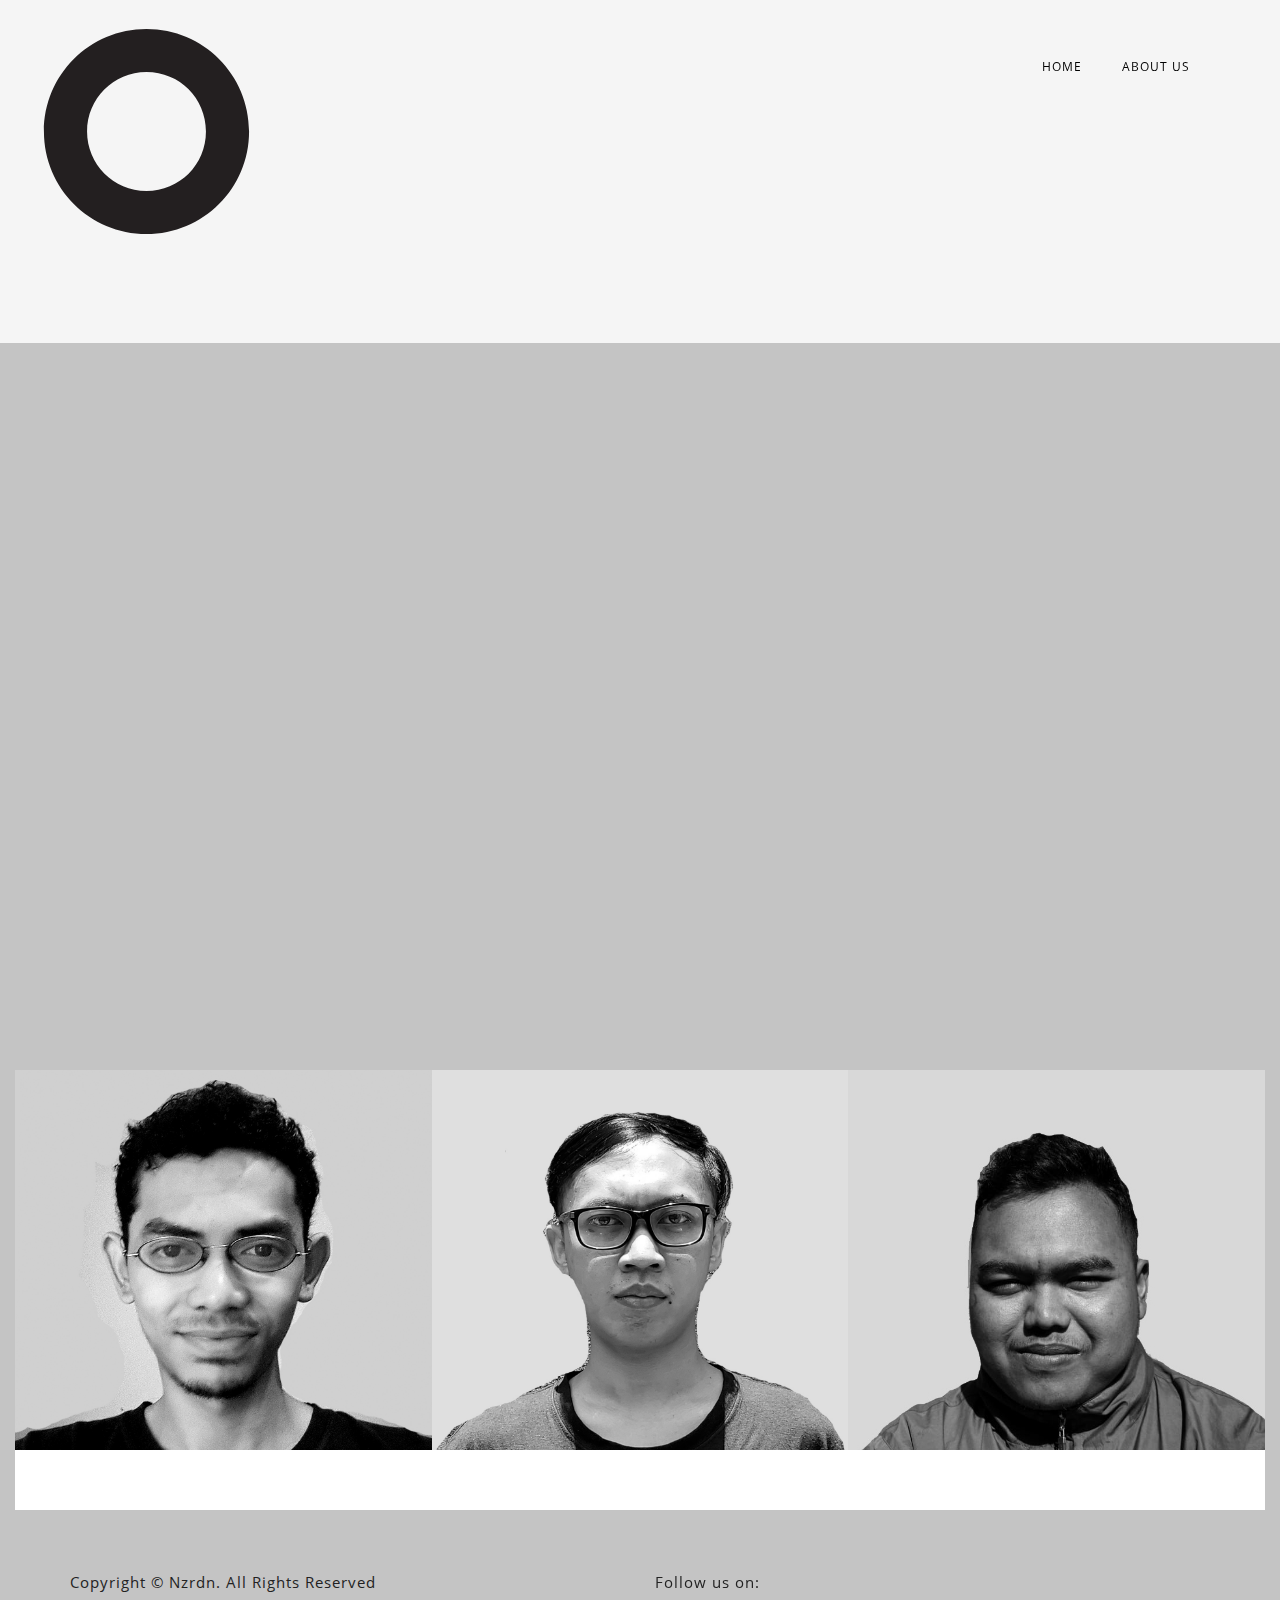
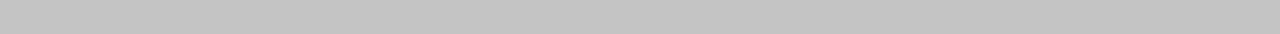
==== commit 3f10a334: "Update about us-profile" ====
--- a/about.html
+++ b/about.html
@@ -190,7 +190,7 @@
         <div class="row oi_port_container oi_wall">
 
           <div class="oi_strange_portfolio_item oi_col col-md-4 wall-portfolio-squre illustration print ">
-            <div class="oi_vc_potrfolio oi_p_x1" style="background:url(images/leftover-ig-1-.jpg)">
+            <div class="oi_vc_potrfolio oi_p_x1" style="background:url(images/Ivan.jpg)">
               <a class="oi_vc_port_mask" style="background:#ffffff" href="#">
                 <div class="oi_vc_text_span text-center">
                   <h3 class="oi_sub_legend" style="color:rgb(0, 0, 0)">Ivan Eliansyah</h3>
@@ -202,7 +202,7 @@
 
           <div
             class="oi_strange_portfolio_item oi_col col-md-4 wall-portfolio-squre book-cover editorial illustration ">
-            <div class="oi_vc_potrfolio oi_p_x1" style="background:url(images/.jpg)">
+            <div class="oi_vc_potrfolio oi_p_x1" style="background:url(images/Fahmi.jpg)">
               <a class="oi_vc_port_mask" style="background:#ffffff" href="#">
                 <div class="oi_vc_text_span text-center">
                   <h3 class="oi_sub_legend" style="color:#000000">Nizarudin Fahmi</h3>
@@ -213,7 +213,7 @@
           </div>
 
           <div class="oi_strange_portfolio_item oi_col col-md-4 wall-portfolio-squre branding logos ">
-            <div class="oi_vc_potrfolio oi_p_x1" style="background:url(images/cover-pancasila-.jpg)">
+            <div class="oi_vc_potrfolio oi_p_x1" style="background:url(images/Jafar.jpg)">
               <a class="oi_vc_port_mask" style="background:#ffffff" href="#">
                 <div class="oi_vc_text_span text-center">
                   <h3 class="oi_sub_legend" style="color:#000000">M. Ja'far Samsul</h3>
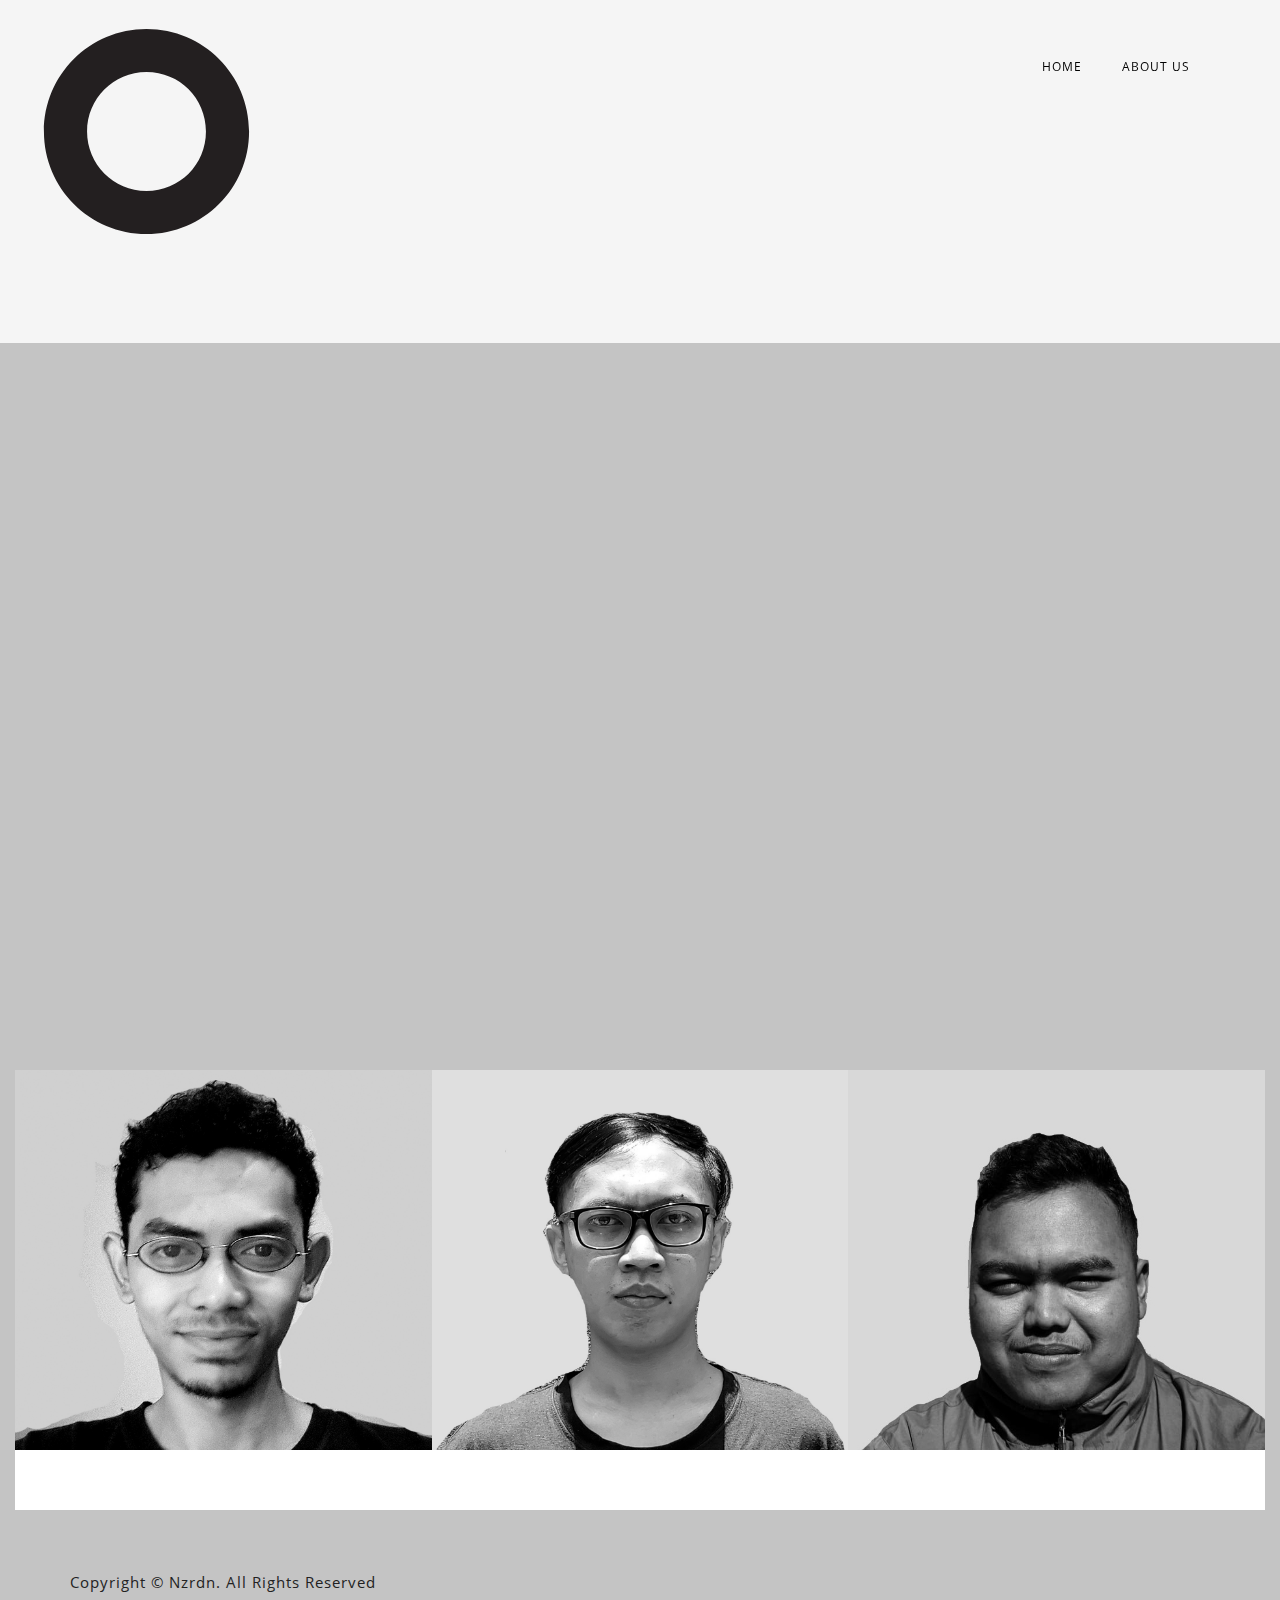
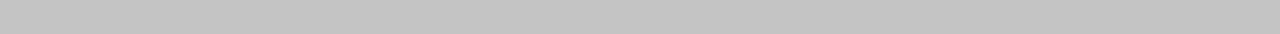
==== commit a3d90008: "Update link porto ku" ====
--- a/about.html
+++ b/about.html
@@ -191,7 +191,8 @@
 
           <div class="oi_strange_portfolio_item oi_col col-md-4 wall-portfolio-squre illustration print ">
             <div class="oi_vc_potrfolio oi_p_x1" style="background:url(images/Ivan.jpg)">
-              <a class="oi_vc_port_mask" style="background:#ffffff" href="#">
+              <a class="oi_vc_port_mask" style="background:#ffffff"
+                href="https://drive.google.com/open?id=1Pxg3Wr0tB8Ac8CG7IjdO0IzFGXdWB7_C">
                 <div class="oi_vc_text_span text-center">
                   <h3 class="oi_sub_legend" style="color:rgb(0, 0, 0)">Ivan Eliansyah</h3>
                   <div class="oi_vc_port_cat" style="color:#fff"></div>
@@ -203,7 +204,8 @@
           <div
             class="oi_strange_portfolio_item oi_col col-md-4 wall-portfolio-squre book-cover editorial illustration ">
             <div class="oi_vc_potrfolio oi_p_x1" style="background:url(images/Fahmi.jpg)">
-              <a class="oi_vc_port_mask" style="background:#ffffff" href="#">
+              <a class="oi_vc_port_mask" style="background:#ffffff"
+                href="https://drive.google.com/open?id=1wr6spPFVsuVZzunmr_7AiMqWIawIVR4l">
                 <div class="oi_vc_text_span text-center">
                   <h3 class="oi_sub_legend" style="color:#000000">Nizarudin Fahmi</h3>
                   <div class="oi_vc_port_cat" style="color:#fff"></div>
@@ -214,7 +216,8 @@
 
           <div class="oi_strange_portfolio_item oi_col col-md-4 wall-portfolio-squre branding logos ">
             <div class="oi_vc_potrfolio oi_p_x1" style="background:url(images/Jafar.jpg)">
-              <a class="oi_vc_port_mask" style="background:#ffffff" href="#">
+              <a class="oi_vc_port_mask" style="background:#ffffff"
+                href="https://drive.google.com/open?id=1h6duni-UriAy1bEGOuaeOdJi4eD8Gocd">
                 <div class="oi_vc_text_span text-center">
                   <h3 class="oi_sub_legend" style="color:#000000">M. Ja'far Samsul</h3>
                   <div class="oi_vc_port_cat" style="color:#fff">Jafar </div>
@@ -238,11 +241,6 @@
       <div class="row">
         <div class="col-md-6 footer_text">
           Copyright © Nzrdn. All Rights Reserved </div>
-        <div class="col-md-6 footer_text socials">
-          Follow us on:&nbsp;&nbsp;<a href="#"><i class="fa fa-facebook-square"></i></a><a href="#"><i
-              class="fa fa-twitter-square"></i></a><a href="#"><i class="fa fa-instagram"></i></a><a href="#"><i
-              class="fa fa-behance"></i></a>
-        </div>
       </div>
     </div>
   </div>
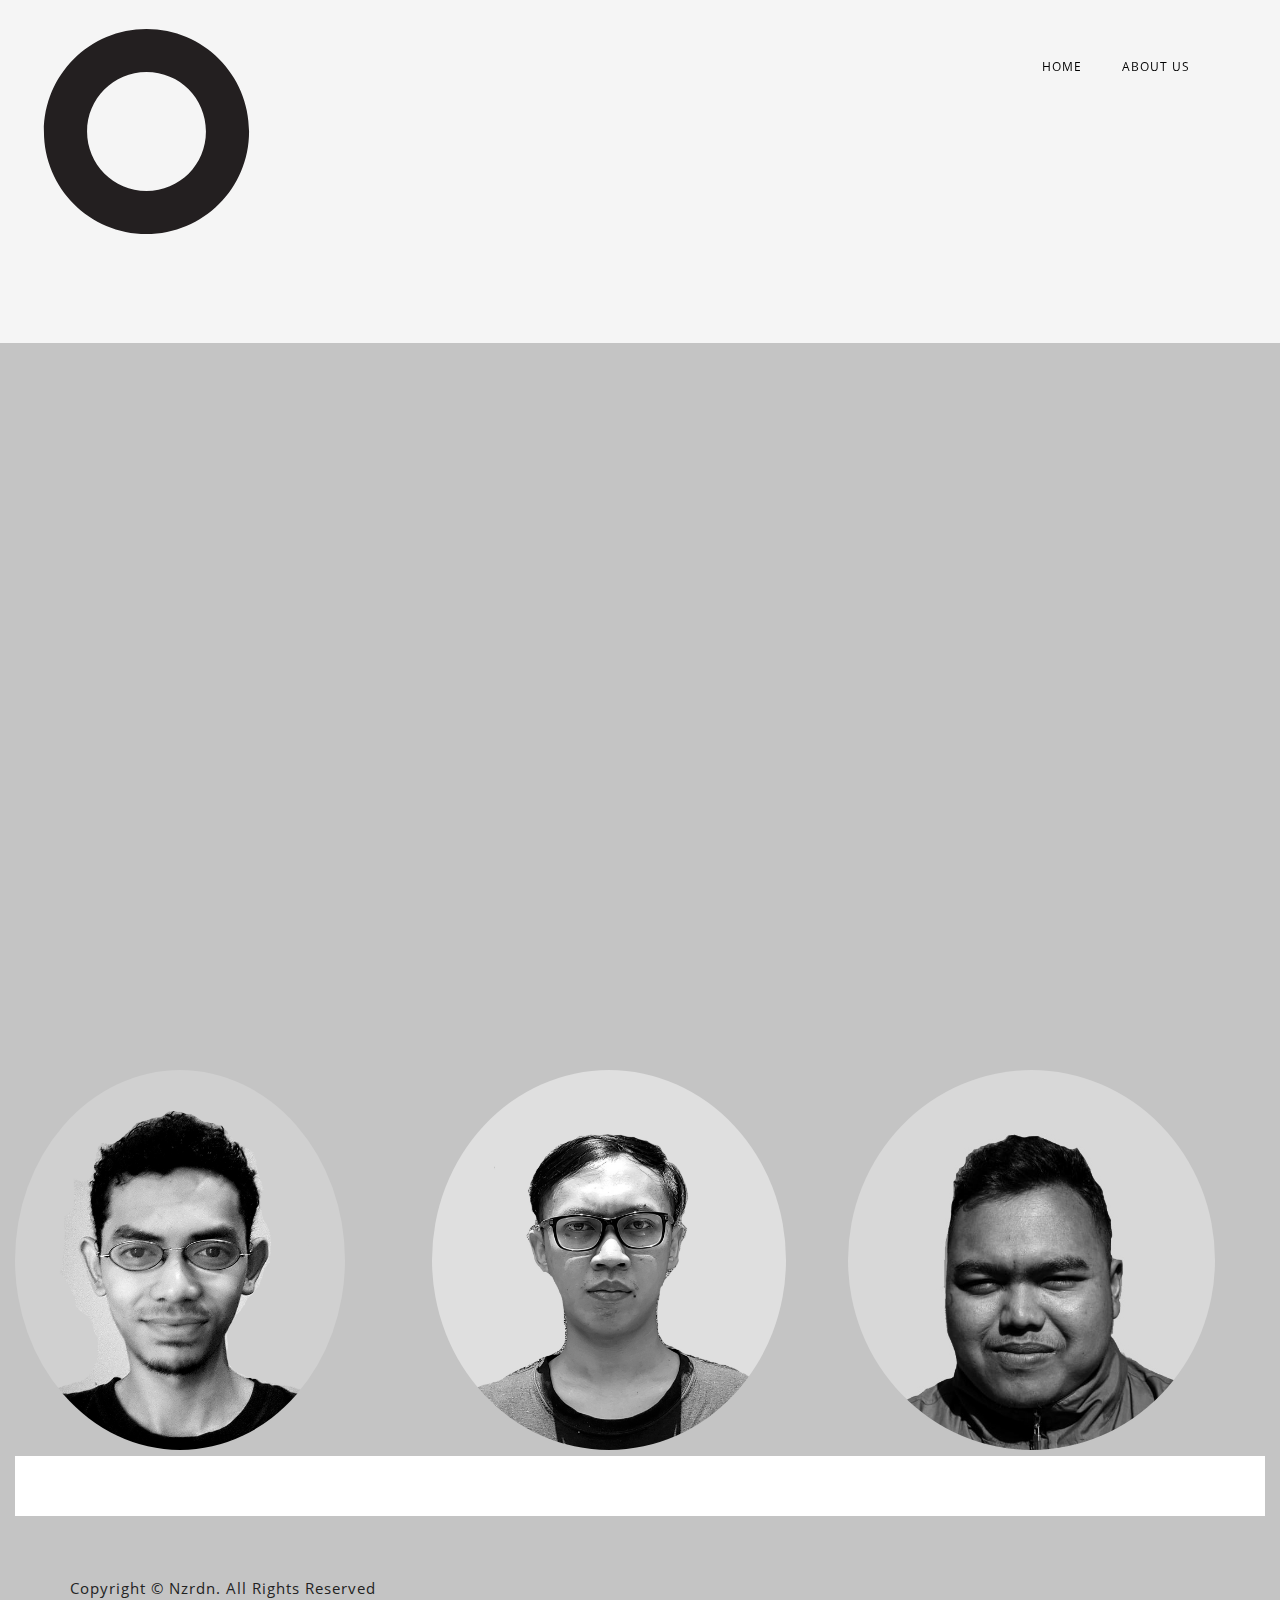
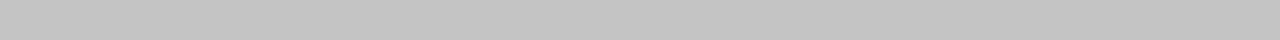
==== commit 2422d55a: "revisi" ====
--- a/about.html
+++ b/about.html
@@ -190,7 +190,8 @@
         <div class="row oi_port_container oi_wall">
 
           <div class="oi_strange_portfolio_item oi_col col-md-4 wall-portfolio-squre illustration print ">
-            <div class="oi_vc_potrfolio oi_p_x1" style="background:url(images/Ivan.jpg)">
+            <div class="oi_vc_potrfolio oi_p_x1"
+              style="background:url(images/Ivan.jpg);display:inline-block; border-radius: 200% !important;">
               <a class="oi_vc_port_mask" style="background:#ffffff"
                 href="https://drive.google.com/open?id=1Pxg3Wr0tB8Ac8CG7IjdO0IzFGXdWB7_C">
                 <div class="oi_vc_text_span text-center">
@@ -203,7 +204,8 @@
 
           <div
             class="oi_strange_portfolio_item oi_col col-md-4 wall-portfolio-squre book-cover editorial illustration ">
-            <div class="oi_vc_potrfolio oi_p_x1" style="background:url(images/Fahmi.jpg)">
+            <div class="oi_vc_potrfolio oi_p_x1"
+              style="background:url(images/Fahmi.jpg);display: inline-block; border-radius: 200% !important;">
               <a class="oi_vc_port_mask" style="background:#ffffff"
                 href="https://drive.google.com/open?id=1wr6spPFVsuVZzunmr_7AiMqWIawIVR4l">
                 <div class="oi_vc_text_span text-center">
@@ -215,7 +217,8 @@
           </div>
 
           <div class="oi_strange_portfolio_item oi_col col-md-4 wall-portfolio-squre branding logos ">
-            <div class="oi_vc_potrfolio oi_p_x1" style="background:url(images/Jafar.jpg)">
+            <div class="oi_vc_potrfolio oi_p_x1"
+              style="background:url(images/Jafar.jpg); display : inline-block; border-radius: 200% !important;">
               <a class="oi_vc_port_mask" style="background:#ffffff"
                 href="https://drive.google.com/open?id=1h6duni-UriAy1bEGOuaeOdJi4eD8Gocd">
                 <div class="oi_vc_text_span text-center">
